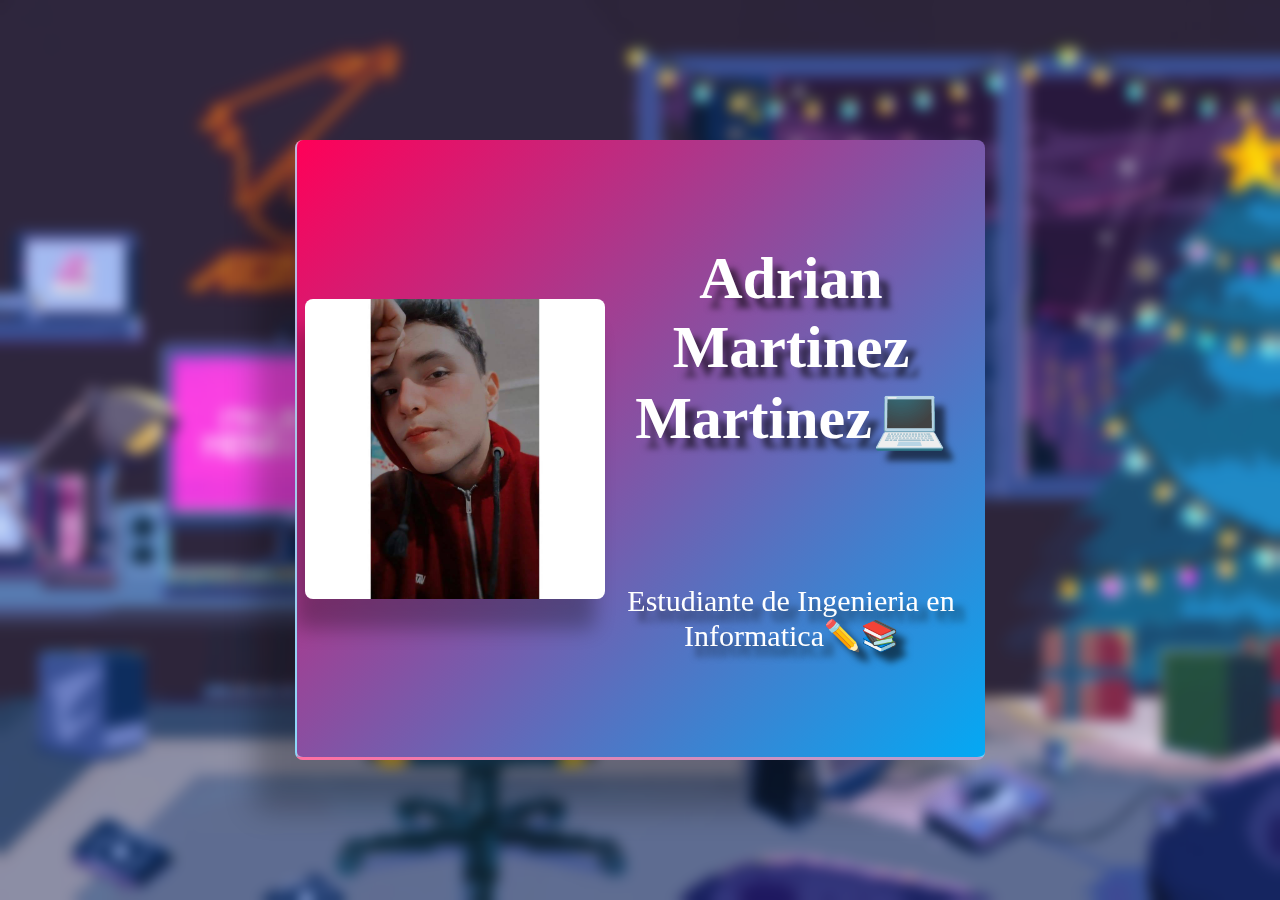
==== Day2/index.html @ e92399a1 "Day2 estable(sin redes sociales)" ====
<!DOCTYPE html>
<html>
  <head>
    <meta charset="UTF-8">
    <title>My Website</title>
    <link rel="stylesheet" href="styles.css">
  </head>
  <body>
    
    <section class="Terminal">
        
        <div class="contenido">
            
            <img src="img/Fotoportada.jpg" class="imagen" alt="Adrian Martinez">
        
            <div class="texto">
            <h1>Adrian Martinez Martinez💻</h1>
            <p>Estudiante de Ingenieria en Informatica✏️📚</p>
           
        </div>
        
           </div>
           <div class="alt">
            <p>Conocimientos en:</p>
           <div class="leng">
            <img src="img/Logos/c.png" class="imagencc" alt="Adrian Martinez">
            <img src="img/Logos/jv.png" class="imagenj" alt="Adrian Martinez">
            <img src="img/Logos/css.png" class="imagenc" alt="Adrian Martinez">
            <img src="img/Logos/g.png" class="imagen" alt="Adrian Martinez">
            <img src="img/Logos/h5.png" class="imagen" alt="Adrian Martinez">
            <img src="img/Logos/js.png" class="imagen" alt="Adrian Martinez">
            <img src="img/Logos/sql.png" class="imagen" alt="Adrian Martinez">
           </div>
        </div>
        
    </section>

    
  </body>
</html>
---- Day2/styles.css ----
*{
    margin: 0;
    padding: 0;
    box-sizing: border-box;
}

body{
    display: flex;
    justify-content: center;
    align-items: center;
    height: 100vh;
   box-sizing: border-box;
   background-image: url('img/fondo2.jpg');
   background-size: cover; 
   background-position: center center;
   backdrop-filter: blur(7px);
   

}

.Terminal{
    width: 690px; 
  height: 620px;/*320px*/
    
    padding: 0.5rem;
    background: linear-gradient(315deg,#03a9f4,#ff0058);
    
    border-radius: 8px;
    backdrop-filter: blur(5px);
  
    border-bottom: 3px solid rgba(255, 255, 255, 0.440);
    border-left: 2px  rgba(255, 255, 255, 0.545) outset;
    box-shadow: -40px 50px 30px rgba(0, 0, 0, 0.280);
    transform: skewX(0deg);
     overflow: hidden;
    
   

    transition: .9s;
    
}
.Terminal:hover {
    width: 690px;
    height: 620px;
    transform: skew(0deg);
    transition: .6s;
  }

.Terminal:hover .texto  {
    margin: 0 0 60px 0;
    padding: 0;

    font-size: 30px;
    text-align: center;
    border: 0;
    height: 80%;
    display: flex;
    flex-direction: column;
    align-items: center;
    width: 100%;
    justify-content: space-around;
    text-shadow: 10px 10px 6px rgba(0, 0, 0, 0.573);
    color: rgb(0, 0, 0);
    transition: .6s;
    /*margin: 0px;
    width: 100%;
    height: 50%;
    transform: skew(0deg);
    color: rgb(0, 0, 0);
    text-shadow: 7px 7px 7px rgba(0, 0, 0, 0.573);
    display: flex;
    flex-direction: column;
    justify-content: space-around;
    align-items: flex-start;*/
  }
 
  
  .Terminal:hover .contenido {
    padding: 0;
    margin: 0;
    border: 0;
    width: 100%;
    height: 57%;
    display: flex;
    align-items: flex-start;
    transition: .6s;
   
  }
  .Terminal:hover .contenido img {
    box-shadow: -10px 30px 20px rgba(0, 0, 0, 0.280);
    transition:  0.6s;
  }


 

.contenido{
    padding: 0;
    margin: 0 0 15px 0;
    border: 0;
    width: 100%;
    height: 100%;
    display: flex;
    align-items: center;
    transition: .6s;
    
    
}
.texto{
    color: rgb(255, 255, 255);
    margin:20px;
    font-size: 30px;
    text-align: center;
    border: 0;
    height: 90%;
    display: flex;
    flex-direction: column;
    align-items: center;
    width: 100%;
    justify-content: space-around;
    text-shadow: 10px 10px 6px rgba(0, 0, 0, 0.573);
    transition: .6s;
}
.texto p{
    font-size: 30px;
   text-align: center;
    
    color: white;
    text-shadow: 10px 10px 7px rgba(0, 0, 0, 0.573);
    transition: .6s;
}

.contenido  img{
display: flex;
padding: 0;
margin: 0;
border: 0;
    width: 300px; /* Establece el ancho al 50% del tamaño original */
    height: 300px; /* Establece el alto al 50% del tamaño original */
    border-radius: 8px;
    transition:  0.6s; /* Aplicar la transición a la propiedad transform */
 
  box-shadow: -10px 30px 20px rgba(0, 0, 0, 0.280);
    
}
.leng {
    display: flex;
    flex-direction: row;
    justify-content: space-around;
    align-items: flex-start;
    padding: 0;
    margin: 0;
    border: 0;
        width: 100%; /* Establece el ancho al 50% del tamaño original */
        height: 100%; /* Establece el alto al 50% del tamaño original */
       
        transition:  0.6s; /* Aplicar la transición a la propiedad transform */
        
       
    }

.Terminal:hover  .leng {
    display: flex;
    flex-direction: row;
    justify-content: space-around;
    align-items: start;
    padding: 0;
    margin: 0;
    border: 0;
        width: 100%; /* Establece el ancho al 50% del tamaño original */
        height: 100%; /* Establece el alto al 50% del tamaño original */
        border-radius: 8px;
        transition:  0.6s; /* Aplicar la transición a la propiedad transform */
        
        
 
    }
    .leng img{
   
        width: 60px; /* Establece el ancho al 50% del tamaño original */
        height: 60px;  
        box-shadow: -10px 30px 20px rgba(0, 0, 0, 0.280);
        border-radius: 8px;
    }

    .leng .imagenj{
   
        width: 70px; /* Establece el ancho al 50% del tamaño original */
        height: 60px;  
    }
    .leng .imagenc{
   
        width: 45px; /* Establece el ancho al 50% del tamaño original */
        height: 60px;  
    }
    .leng .imagencc{
   
        width: 50px; /* Establece el ancho al 50% del tamaño original */
        height: 60px;  
    }
    .alt p{
margin:  0 20px 30px 20px;
color: rgb(255, 255, 255);
   
    font-size: 30px;
    text-shadow: 10px 10px 6px rgba(0, 0, 0, 0.573);
    transition: .6s;
    }
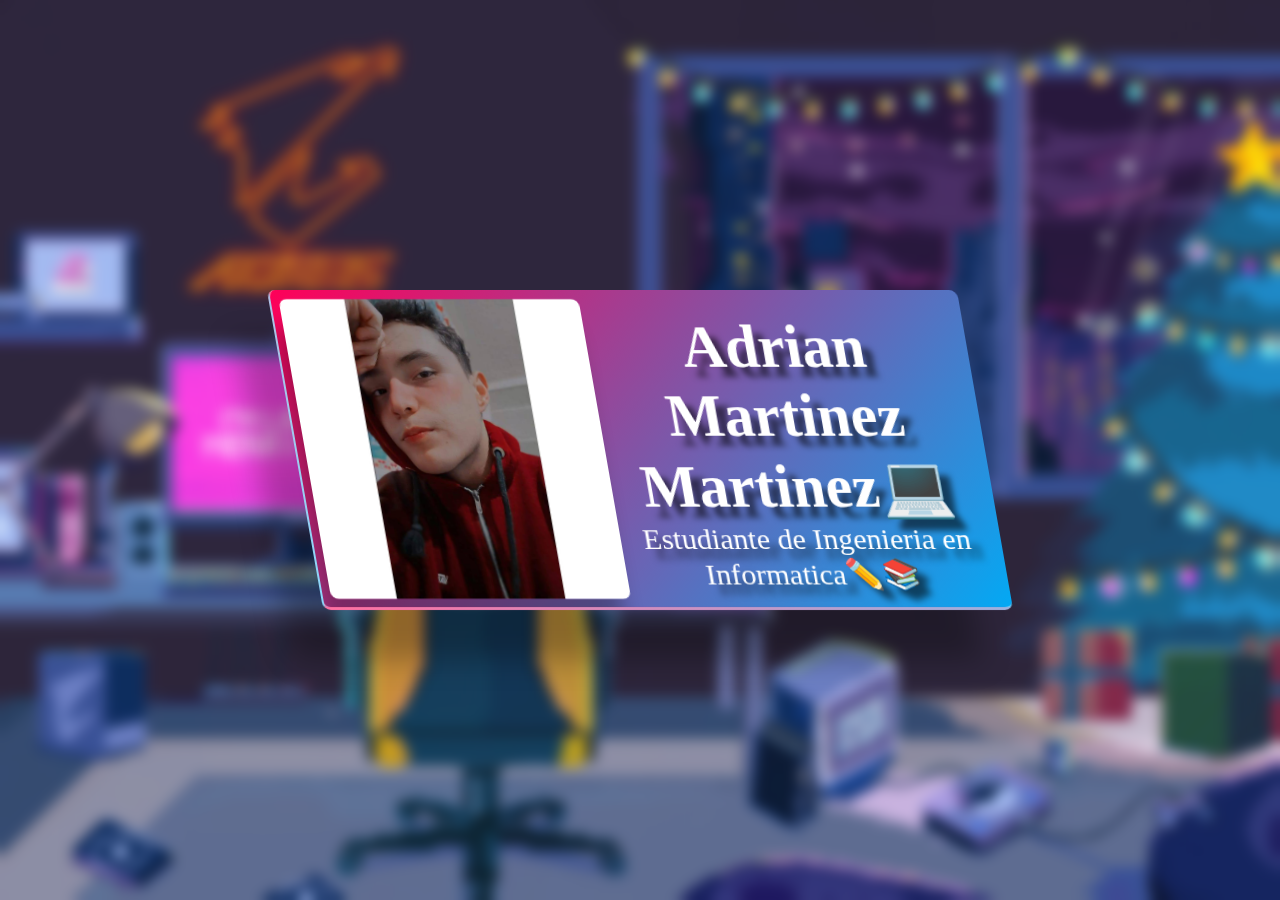
==== commit f5aa98c5: "Day2 (terminado alpha)" ====
--- a/Day2/index.html
+++ b/Day2/index.html
@@ -9,7 +9,7 @@
   <body>
     
     <section class="Terminal">
-        
+    
         <div class="contenido">
             
             <img src="img/Fotoportada.jpg" class="imagen" alt="Adrian Martinez">
@@ -21,8 +21,14 @@
         </div>
         
            </div>
-           <div class="alt">
+           
+            <div class="cent">
             <p>Conocimientos en:</p>
+            <button class="button" onclick="location.href='https://www.facebook.com'">
+                <span>Descargar CV</span>
+              </button>
+            </div>
+            <div class="alt">
            <div class="leng">
             <img src="img/Logos/c.png" class="imagencc" alt="Adrian Martinez">
             <img src="img/Logos/jv.png" class="imagenj" alt="Adrian Martinez">
@@ -33,6 +39,29 @@
             <img src="img/Logos/sql.png" class="imagen" alt="Adrian Martinez">
            </div>
         </div>
+        <div class="c">
+        
+            
+            <p>Contactame📬:</p>
+            <div class="social_media">
+            <a href="https://www.linkedin.com/in/martinez-martinez-adrian-316ba2297">
+                <img src="img/Redesociales/linkedin.png" alt="Descripción de la imagen">
+            </a>
+            <a href="https://www.facebook.com/profile.php?id=100015173073742">
+                <img src="img/Redesociales/facebook.png" alt="Descripción de la imagen">
+            </a>
+            <a href="https://www.instagram.com/maximilianor_78/">
+                <img src="img/Redesociales/instagram.png" alt="Descripción de la imagen">
+            </a>
+            <a href="https://github.com/ByTRAX78">
+                <img src="img/Redesociales/github.png" alt="Descripción de la imagen">
+            </a>
+        
+           
+        </div>
+        
+    </div>
+     
         
     </section>
 
--- a/Day2/styles.css
+++ b/Day2/styles.css
@@ -20,7 +20,7 @@
 
 .Terminal{
     width: 690px; 
-  height: 620px;/*320px*/
+  height: 320px;/*320px*/
     
     padding: 0.5rem;
     background: linear-gradient(315deg,#03a9f4,#ff0058);
@@ -31,7 +31,7 @@
     border-bottom: 3px solid rgba(255, 255, 255, 0.440);
     border-left: 2px  rgba(255, 255, 255, 0.545) outset;
     box-shadow: -40px 50px 30px rgba(0, 0, 0, 0.280);
-    transform: skewX(0deg);
+    transform: skewX(10deg);
      overflow: hidden;
     
    
@@ -41,7 +41,7 @@
 }
 .Terminal:hover {
     width: 690px;
-    height: 620px;
+    height: 680px;
     transform: skew(0deg);
     transition: .6s;
   }
@@ -124,8 +124,8 @@
 .texto p{
     font-size: 30px;
    text-align: center;
-    
-    color: white;
+   color:#ffffff;
+   
     text-shadow: 10px 10px 7px rgba(0, 0, 0, 0.573);
     transition: .6s;
 }
@@ -198,14 +198,130 @@
         width: 50px; /* Establece el ancho al 50% del tamaño original */
         height: 60px;  
     }
-    .alt p{
-margin:  0 20px 30px 20px;
-color: rgb(255, 255, 255);
+    .cent p{
+
+color: #cfef00;
    
     font-size: 30px;
     text-shadow: 10px 10px 6px rgba(0, 0, 0, 0.573);
     transition: .6s;
     }
     
-    
-
+
+    .cent{
+        
+        padding: 0 90px 20px 0;
+        display: flex;
+        flex-direction: row;
+        justify-content: space-between;
+        margin: 10px;
+        align-items: center;
+    }
+ 
+    
+    .button {
+        position: relative;
+        font-size: 20px;
+        font-weight: 600;
+        padding: 5px 10px;
+        color: #cfef00;
+        background-color: transparent;
+        border: 2px solid #cfef00;
+        border-radius: 10px;
+        cursor: pointer;
+        transition: all 0.4s cubic-bezier(0.23, 1, 0.320, 1);
+        overflow: hidden;
+      }
+      
+      .button::before {
+        content: '';
+        position: absolute;
+        width: 100%;
+        height: 100%;
+        background: #cfef00;
+        top: 0%;
+        left: -100%;
+        scale: 1;
+        border-radius: inherit;
+        transition: all 0.6s cubic-bezier(0.23, 1, 0.320, 1);
+      }
+      
+      .button span {
+        transition: all 0.7s;
+        position: relative;
+        overflow: hidden;
+      }
+      
+      .button span::before {
+        position: absolute;
+        content: 'Descargar';
+        top: 0;
+        left: 0;
+        color: #212121;
+        width: 0;
+        overflow: hidden;
+      }
+      
+      .button:hover span::before {
+        width: 100%;
+        transition: all 0.6s cubic-bezier(0.23, 1, 0.320, 1);
+        transition-delay: 0.4s;
+      }
+      
+      .button:hover::before {
+        scale: 3;
+        top: 0%;
+        left: 0%;
+      }
+
+   
+      .social_media{
+        padding:0px 120px;
+        border: 0;
+        margin: 0 0 20px 0;
+        width: 100%;
+        height: 60%;
+        
+        display: flex;
+        flex-direction: row;
+        align-items: flex-start;
+        justify-content: space-around;
+
+      }
+
+      .social_media img{
+        border-radius: 20px;
+        width: 37px;
+        height: 37px;
+        
+    border: 2px  #2980b9; /* Borde sólido */
+    box-shadow: 0 0 10px 5px #cfecff; /* Sombra */
+    transition: box-shadow 0.3s ease-in-out; /* Animación de la sombra */
+}
+.social_media img:hover {
+    box-shadow: 0 0 20px 10px #8ed2ff; /* Cambia la sombra al pasar el cursor sobre la caja */
+}
+
+.c {
+    padding:20px;
+    border: 0;
+    margin: 0 0 0 0;
+    width: 100%;
+    height: 20%;
+    
+    display: flex;
+    flex-direction: column;
+   align-items: center;
+    
+}
+.c p{
+    color: rgb(255, 255, 255);
+  padding: 0 0 30px 0;
+    font-size: 30px;
+    text-shadow: 10px 10px 6px rgba(0, 0, 0, 0.573);
+    transition: .6s;
+    
+
+}
+      
+       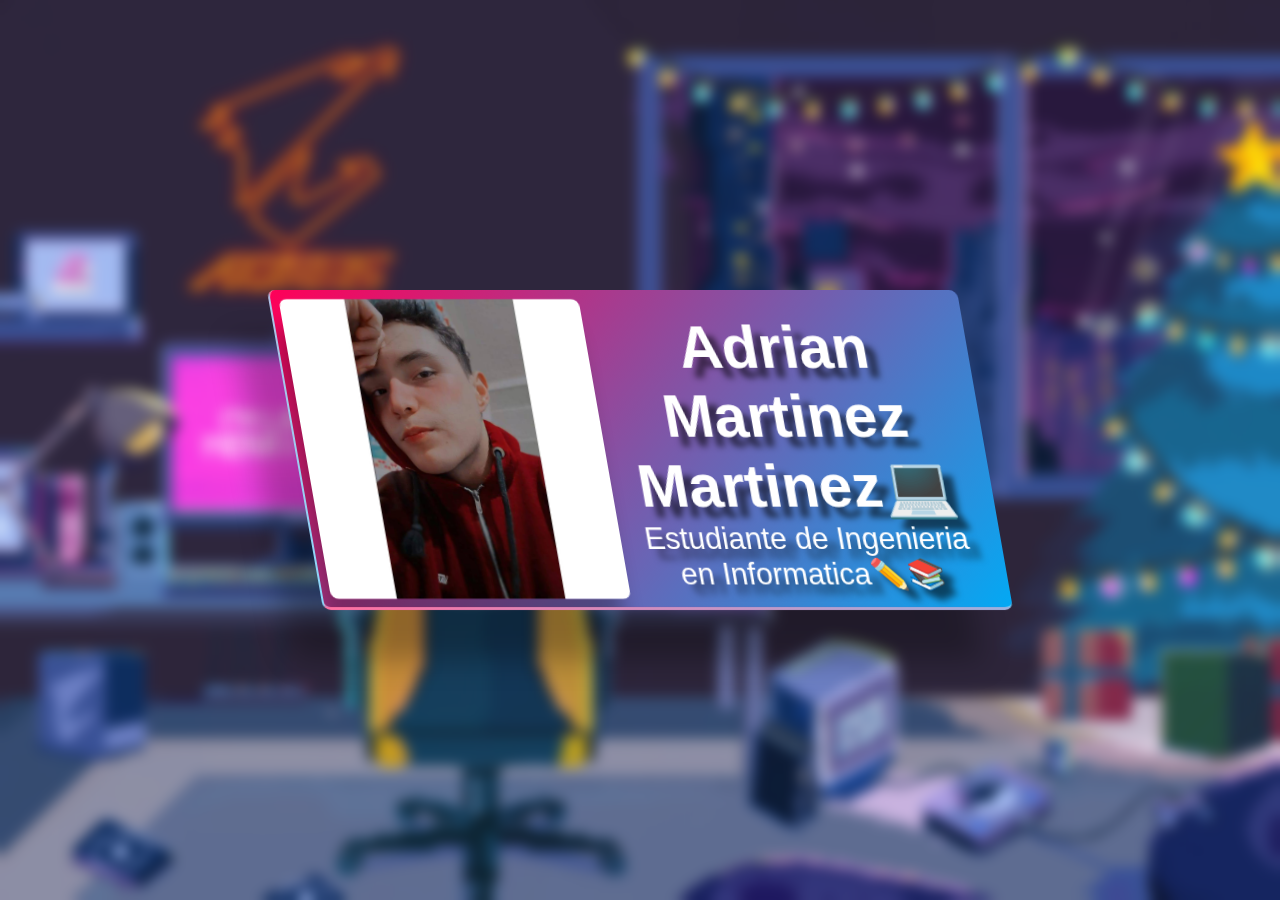
==== commit 3a236f6c: "Day2 Terminado" ====
--- a/Day2/index.html
+++ b/Day2/index.html
@@ -3,7 +3,8 @@
 <html>
   <head>
     <meta charset="UTF-8">
-    <title>My Website</title>
+    <title>TarjetaPresentación</title>
+    <link rel="icon" href="img/tarjeta.png" type="image/png">
     <link rel="stylesheet" href="styles.css">
   </head>
   <body>
@@ -24,7 +25,7 @@
            
             <div class="cent">
             <p>Conocimientos en:</p>
-            <button class="button" onclick="location.href='https://www.facebook.com'">
+            <button class="button" onclick="location.href='https://drive.google.com/file/d/18W7iJVVThQxD2Nq5rS53Dt8XSQtJ0Azb/view?usp=sharing'">
                 <span>Descargar CV</span>
               </button>
             </div>
--- a/Day2/styles.css
+++ b/Day2/styles.css
@@ -2,6 +2,7 @@
     margin: 0;
     padding: 0;
     box-sizing: border-box;
+    font-family: 'Roboto', sans-serif;
 }
 
 body{
@@ -41,26 +42,26 @@
 }
 .Terminal:hover {
     width: 690px;
-    height: 680px;
+    height: 750px;
     transform: skew(0deg);
     transition: .6s;
   }
 
 .Terminal:hover .texto  {
     margin: 0 0 60px 0;
-    padding: 0;
-
+    padding: 0 10px 0 10px;
+    
     font-size: 30px;
     text-align: center;
     border: 0;
-    height: 80%;
+    height: 100%;
     display: flex;
     flex-direction: column;
     align-items: center;
     width: 100%;
     justify-content: space-around;
     text-shadow: 10px 10px 6px rgba(0, 0, 0, 0.573);
-    color: rgb(0, 0, 0);
+    color: #cfef00;
     transition: .6s;
     /*margin: 0px;
     width: 100%;
@@ -76,11 +77,12 @@
  
   
   .Terminal:hover .contenido {
+   
     padding: 0;
     margin: 0;
     border: 0;
     width: 100%;
-    height: 57%;
+    height: 42%;
     display: flex;
     align-items: flex-start;
     transition: .6s;
@@ -95,6 +97,7 @@
  
 
 .contenido{
+   
     padding: 0;
     margin: 0 0 15px 0;
     border: 0;
@@ -106,11 +109,13 @@
     
     
 }
+
 .texto{
+   
     color: rgb(255, 255, 255);
     margin:20px;
     font-size: 30px;
-    text-align: center;
+    
     border: 0;
     height: 90%;
     display: flex;
@@ -121,9 +126,14 @@
     text-shadow: 10px 10px 6px rgba(0, 0, 0, 0.573);
     transition: .6s;
 }
+
+.texto h1{
+    text-align: center;
+}
 .texto p{
-    font-size: 30px;
-   text-align: center;
+    
+    font-size: 30px;
+    text-align: center;
    color:#ffffff;
    
     text-shadow: 10px 10px 7px rgba(0, 0, 0, 0.573);
@@ -165,7 +175,7 @@
     justify-content: space-around;
     align-items: start;
     padding: 0;
-    margin: 0;
+    margin: 30px 0 50px 0;
     border: 0;
         width: 100%; /* Establece el ancho al 50% del tamaño original */
         height: 100%; /* Establece el alto al 50% del tamaño original */
@@ -214,7 +224,7 @@
         display: flex;
         flex-direction: row;
         justify-content: space-between;
-        margin: 10px;
+        margin: 36px 10px 10px 10px;
         align-items: center;
     }
  
@@ -317,6 +327,7 @@
 .c p{
     color: rgb(255, 255, 255);
   padding: 0 0 30px 0;
+  margin: 0 0 30px 0;
     font-size: 30px;
     text-shadow: 10px 10px 6px rgba(0, 0, 0, 0.573);
     transition: .6s;
